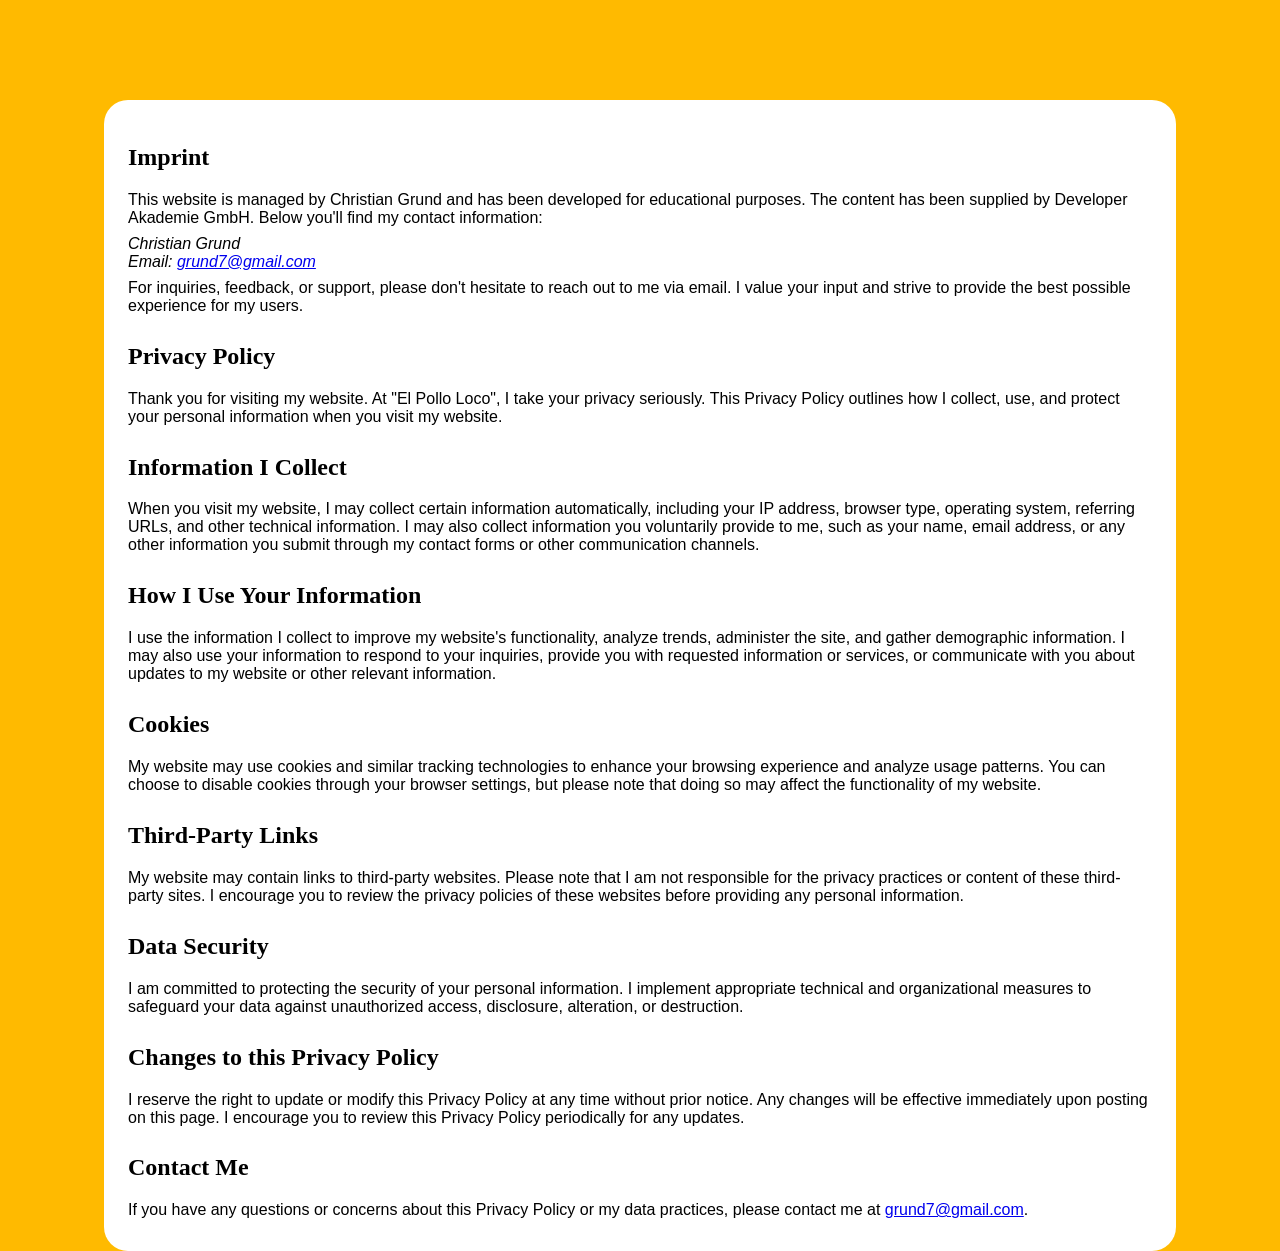
==== imprint_and_data_privacy.html @ bf057a8b "Imprint and Data Privacy - works!" ====
<!DOCTYPE html>
<html lang="en">
  <head>
    <meta charset="UTF-8" />
    <meta name="viewport" content="width=device-width, initial-scale=1.0" />
    <title>EPL | Imprint & Data Privacy</title>
    <link rel="stylesheet" href="el_pollo_locco.css?version=23" />
    <link rel="icon" type="image/x-icon" href="img/10_other/sombrero.png" />
  </head>
  <body class="imprint-body">
    <div class="imprintAndDataPrivacy">
      <h2>Imprint</h2>
      <p
        >This website is managed by Christian Grund and has been developed for educational purposes. The content has
        been supplied by Developer Akademie GmbH. Below you'll find my contact information:</p
      >
      <address>
        <p
          >Christian Grund<br />
          Email: <a href="mailto:grund7@gmail.com">grund7@gmail.com</a></p
        >
      </address>
      <p
        >For inquiries, feedback, or support, please don't hesitate to reach out to me via email. I value your input and
        strive to provide the best possible experience for my users.</p
      >

      <div class="container">
        <h2>Privacy Policy</h2>
        <p>
          Thank you for visiting my website. At "El Pollo Loco", I take your privacy seriously. This Privacy Policy
          outlines how I collect, use, and protect your personal information when you visit my website.
        </p>
        <h2>Information I Collect</h2>
        <p>
          When you visit my website, I may collect certain information automatically, including your IP address, browser
          type, operating system, referring URLs, and other technical information. I may also collect information you
          voluntarily provide to me, such as your name, email address, or any other information you submit through my
          contact forms or other communication channels.
        </p>
        <h2>How I Use Your Information</h2>
        <p>
          I use the information I collect to improve my website's functionality, analyze trends, administer the site,
          and gather demographic information. I may also use your information to respond to your inquiries, provide you
          with requested information or services, or communicate with you about updates to my website or other relevant
          information.
        </p>
        <h2>Cookies</h2>
        <p>
          My website may use cookies and similar tracking technologies to enhance your browsing experience and analyze
          usage patterns. You can choose to disable cookies through your browser settings, but please note that doing so
          may affect the functionality of my website.
        </p>
        <h2>Third-Party Links</h2>
        <p>
          My website may contain links to third-party websites. Please note that I am not responsible for the privacy
          practices or content of these third-party sites. I encourage you to review the privacy policies of these
          websites before providing any personal information.
        </p>
        <h2>Data Security</h2>
        <p>
          I am committed to protecting the security of your personal information. I implement appropriate technical and
          organizational measures to safeguard your data against unauthorized access, disclosure, alteration, or
          destruction.
        </p>
        <h2>Changes to this Privacy Policy</h2>
        <p>
          I reserve the right to update or modify this Privacy Policy at any time without prior notice. Any changes will
          be effective immediately upon posting on this page. I encourage you to review this Privacy Policy periodically
          for any updates.
        </p>
        <h2>Contact Me</h2>
        <p>
          If you have any questions or concerns about this Privacy Policy or my data practices, please contact me at
          <a href="mailto:grund7@gmail.com">grund7@gmail.com</a>.
        </p>
      </div>
    </div>
  </body>
</html>
---- el_pollo_locco.css ----
/* === Global === */
@font-face {
  font-family: 'mexikana';
  src: url('fonts/mexicana.ttf');
}

@font-face {
  font-family: 'zabars';
  src: url('fonts/zabars.ttf');
}

@font-face {
  font-family: 'tacomodern';
  src: url('fonts/tacomodern.TTF');
}

@font-face {
  font-family: 'patternsanddots';
  src: url('fonts/patternsanddots.TTF');
}

@font-face {
  font-family: 'tacobox';
  src: url('fonts/tacobox.TTF');
}

.game-body {
  margin: 0;
  overflow: hidden;
  font-family: 'zabars', Arial, Helvetica, sans-serif;
  font-weight: lighter;
  display: flex;
  align-items: center;
  flex-direction: column;
  height: 100vh;
  text-align: center;
  background-image: url('img/10_other/wallpaper/background.webp');
  background-position: center;
  background-repeat: no-repeat;
  background-size: cover;
}

h1 {
  font-family: 'tacobox', Arial, Helvetica, sans-serif;
  font-size: 80px;
  color: rgb(21, 85, 48);
  letter-spacing: 3px;
  text-shadow: 8px 2px 8px rgba(0, 0, 0, 0.5);
}

p {
  font-family: 'zabars', Arial, Helvetica, sans-serif;
  margin-block-start: 0;
  margin-block-end: 0;
}

/* === Game Container === */
#game-container {
  position: relative;
  display: block;
  /* width: 720px;
  height: 480px; */
}

/* === Startscreen === */
#startscreen {
  position: relative;
  width: 720px;
  height: 480px;
  background-image: url('./img/9_intro_outro_screens/start/startscreen_1.png');
  background-size: cover;
  background-position: center;
  background-repeat: no-repeat;
  border-radius: 24px;
  border: 1px solid rgba(0, 0, 0, 0.5);
}

.startscreen-top-button {
  position: absolute;
  display: flex;
  justify-content: center;
  /* width: 100%; */
  margin-top: 24px;
  left: 40%;
  /* height: 100px; */
  z-index: 2;
}

.startscreen-top-button button {
  padding: 16px 40px;
  font-size: 24px;
  color: white;
  font-weight: bold;
  background-color: rgb(255, 209, 16);
  border-radius: 16px;
  border-width: 0;
  cursor: pointer;
}

.startscreen-top-buttons button:hover {
  transform: scale(1.05);
  cursor: pointer;
  background-color: rgb(255, 186, 0);
}

/* === Game  === */
#game {
  position: relative;
  width: 720px;
  height: 480px;
}

/* === Ingame Top Buttons === */
.top-buttons {
  position: absolute;
  display: flex;
  justify-content: space-between;
  align-items: center;
  width: calc(100% - 2 * 16px);
  padding: 0 16px;
  height: 50px;
  padding-top: 8px;
  z-index: 2;
  gap: 12px;
}

.top-buttons button {
  background-size: 32px 32px;
  background-position: top;
  background-repeat: no-repeat;
  background-color: transparent;
  border: none;
  height: 32px;
  width: 32px;
  cursor: pointer;
}

.top-right-buttons {
  position: absolute;
  right: 16px;
}

#info-button {
  background-image: url('img/10_other/info_circle.svg');
}

#control-button {
  background-image: url('img/10_other/control.svg');
}

#privacy-button {
  background-image: url('img/10_other/policy.svg');
}

#mute-button {
  background-image: url('img/10_other/sound_on.svg');
}

#pause-button {
  background-image: url('img/10_other/pause_circle.svg');
}

#fullscreen-button {
  background-image: url('img/10_other/fullscreen_open.svg');
}

#info-button:hover,
#control-button:hover,
#privacy-button:hover,
#mute-button:hover,
#fullscreen-button:hover,
#pause-button:hover {
  filter: invert(83%) sepia(55%) saturate(3105%) hue-rotate(359deg) brightness(103%) contrast(103%);
}

/* === Canvas === */
#canvas-container {
  /* position: relative; */
  display: block;
  /* width: 100%;
  height: 100%; */
  width: 720px;
  height: 480px;
}

canvas {
  /* position: absolute;
  top: 0;
  left: 0; */
  display: block;
  width: 100%;
  height: 100%;
  background-color: black;
  border-radius: 24px;
  border: 1px solid rgba(0, 0, 0, 0.5);
}

/* === Endscreen === */
#endscreen {
  position: relative;
  width: 720px;
  height: 480px;
  /* justify-content: center; */
  background-image: url('img/5_background/second_half_background.png');
  background-size: cover;
  background-position: center;
  background-repeat: no-repeat;
  border-radius: 24px;
  border: 1px solid rgba(0, 0, 0, 0.5);
}

#endscreen-text {
  position: absolute;
  width: 100%;
  height: 100%;
  border-radius: 24px;
}

.endscreen-top-buttons {
  display: flex;
  justify-content: center;
  height: 50px;
  width: 100%;
  padding-top: 32px;
  gap: 48px;
}

.endscreen-top-buttons button:hover {
  cursor: pointer;
  background-color: rgb(255, 198, 0);
}

.endscreen-button {
  display: flex;
  justify-content: center;
  align-items: center;
  gap: 8px;
  padding: 16px 40px;
  /* height: 40px;
  width: 140px; */
  border-radius: 16px;
  border-width: 0;
  font-size: 36px;
  /* font-weight: bold; */
  background-color: rgb(255, 220, 0);
  /* color: wshite; */
  border-color: white;
  border-style: solid;
  z-index: 2;
}

.endscreen-btn-img {
  height: 28px;
}

.mobile-btns {
  position: relative;
  display: none;
  justify-content: space-between;
  align-items: center;
  bottom: 100px;
  z-index: 5;
}

.mobile-btns-left,
.mobile-btns-right {
  display: flex;
  gap: 32px;
  padding: 16px;
}

.mobile-btn {
  display: flex;
  align-items: center;
  justify-content: center;
  font-size: 24px;
  background-color: rgb(255, 209, 16);
  width: 56px;
  height: 56px;
  border-radius: 50%;
  flex-shrink: 0;
  font-size: 32px;
  font-weight: bold;
}

#btnJump {
  -webkit-transform: rotate(90deg); /* Safari and Chrome */
  -moz-transform: rotate(90deg); /* Firefox */
  -ms-transform: rotate(90deg); /* IE 9 */
  -o-transform: rotate(90deg); /* Opera */
  transform: rotate(90deg);
}

#btnRefill {
  font-size: 24px;
}

.mobile-btn-throw {
  height: 32px;
  width: 32px;
}

.mobile-btn:hover {
  cursor: pointer;
  background-color: rgb(255, 198, 0);
}

.keyboard-instructions {
  position: absolute;
  top: 75px;
  left: 16px;
  display: flex;
  flex-direction: column;
  gap: 12px;
  border: 1px solid rgba(0, 0, 0, 0.5);
  width: 220px;
  padding: 16px;
  border-radius: 16px;
  background-color: rgb(255, 209, 16);
}

.keyboard-key {
  display: flex;
  align-items: center;
  gap: 58px;
  font-size: 24px;
}

.keyboard-key-space {
  display: flex;
  align-items: center;
  gap: 16px;
  font-size: 24px;
}

.keyboard-key img,
.keyboard-key-space img {
  height: 36px;
}

.keyboard-key-r {
  display: flex;
  flex-direction: column;
  align-items: start;
}

.keyboard-key-r span {
  padding-left: 98px;
  font-size: 20px;
}

.game-story {
  position: absolute;
  top: 50px;
  left: 34px;
  display: flex;
  flex-direction: column;
  gap: 12px;
  border: 1px solid rgba(0, 0, 0, 0.5);
  width: 620px;
  /* height: 480px;
  overflow-y: auto; */
  padding: 16px;
  border-radius: 16px;
  background-color: rgb(255, 209, 16);
}

.game-story p {
  font-size: 28px;
  font-family: 'zabars';
  letter-spacing: 1.1;
}

.imprint-body {
  margin: 0;
  display: flex;
  justify-content: center;
  background-color: rgb(255, 186, 0);
}

.imprintAndDataPrivacy {
  display: flex;
  flex-direction: column;
  max-width: 1024px;
  background-color: #fff;
  border-radius: 24px;
  padding: 24px;
  margin: 100px 24px 0 24px;
}

.imprintAndDataPrivacy p {
  font-family: Arial, Helvetica, sans-serif;
  padding-bottom: 8px;
}

/* Smartphones - - - - - - - - - - */
@media only screen and (max-width: 720px) {
  h1 {
    display: none;
  }

  #startscreen {
    /* display: block; */
    max-width: 720px;
    /* width: 100vw; */
    height: 100vh;
    background-size: 100vw 100%;
    border-radius: 0;
  }

  canvas {
    width: 100%;
  }

  .mobile-btns {
    display: flex !important;
  }
}
/* Smartphones - - - - - - - - - - */
@media only screen and (max-height: 480px) {
  h1 {
    display: none;
  }
  canvas {
    height: 100vh;
  }

  .mobile-btns {
    display: flex !important;
  }

  #startscreen,
  #endscreen {
    /* max-width: 720px; */
    width: 100vw;
    height: 100vh;
    /* background-size: 100vw 100%; */
    background-size: cover;
    border-radius: 0;
  }
}

@media (max-width: 600px) {
  .mobile-btns {
    display: none;
  }

  .imprintAndDataPrivacy {
    margin: 50px 12px 0 12px;
  }
}

/* .hover-text {
  position: absolute;
  bottom: -45px;
  left: 50%;
  transform: translateX(-50%);
  opacity: 0;
  font-size: 24px;
  /* transition: opacity 0.15s ease-in-out; 
}*/
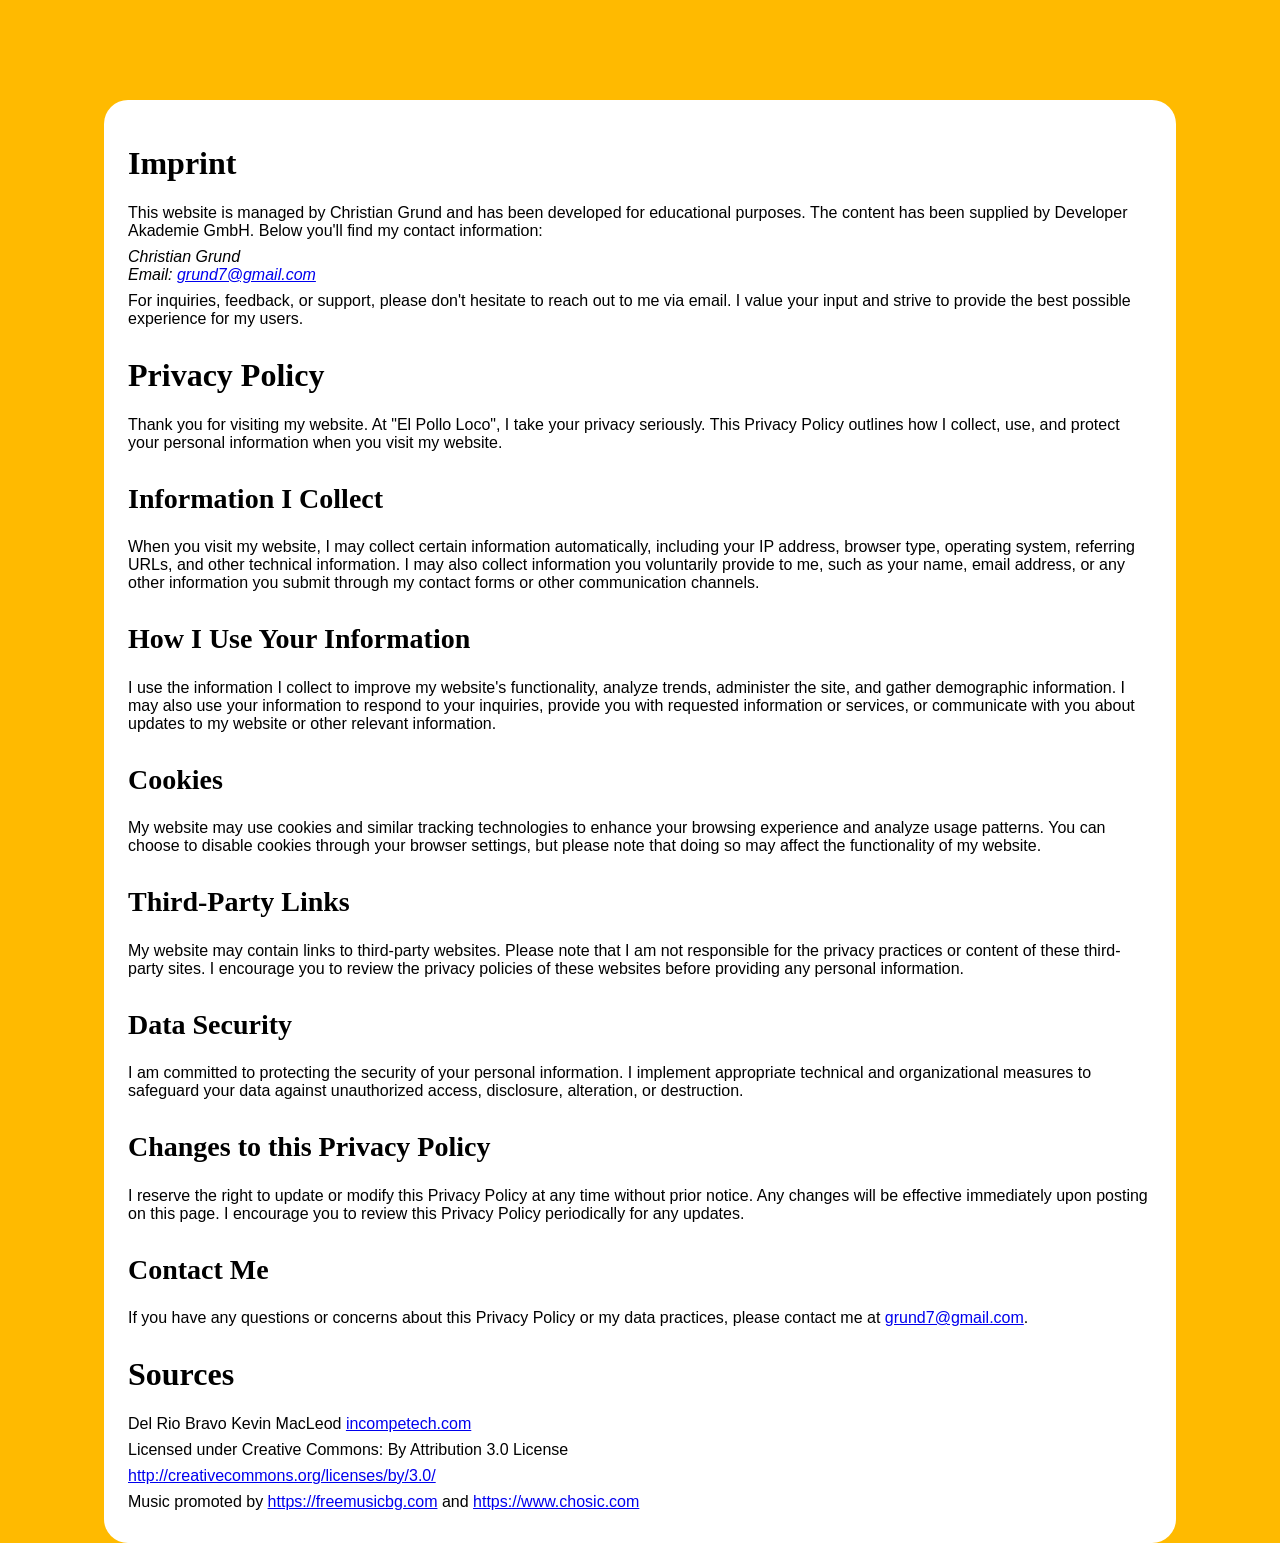
==== commit 8f08e78f: "37 - Throw Bottle once - works!" ====
--- a/imprint_and_data_privacy.html
+++ b/imprint_and_data_privacy.html
@@ -9,7 +9,7 @@
   </head>
   <body class="imprint-body">
     <div class="imprintAndDataPrivacy">
-      <h2>Imprint</h2>
+      <h1>Imprint</h1>
       <p
         >This website is managed by Christian Grund and has been developed for educational purposes. The content has
         been supplied by Developer Akademie GmbH. Below you'll find my contact information:</p
@@ -26,7 +26,7 @@
       >
 
       <div class="container">
-        <h2>Privacy Policy</h2>
+        <h1>Privacy Policy</h1>
         <p>
           Thank you for visiting my website. At "El Pollo Loco", I take your privacy seriously. This Privacy Policy
           outlines how I collect, use, and protect your personal information when you visit my website.
@@ -75,6 +75,14 @@
           <a href="mailto:grund7@gmail.com">grund7@gmail.com</a>.
         </p>
       </div>
+      <h1>Sources</h1>
+      <p>Del Rio Bravo Kevin MacLeod <a href="incompetech.com">incompetech.com</a></p>
+      <p>Licensed under Creative Commons: By Attribution 3.0 License</p>
+      <p><a href="http://creativecommons.org/licenses/by/3.0/">http://creativecommons.org/licenses/by/3.0/ </a></p>
+      <p
+        >Music promoted by <a href="https://freemusicbg.com">https://freemusicbg.com</a> and
+        <a href="https://www.chosic.com">https://www.chosic.com</a></p
+      >
     </div>
   </body>
 </html>
--- a/el_pollo_locco.css
+++ b/el_pollo_locco.css
@@ -24,10 +24,15 @@
   src: url('fonts/tacobox.TTF');
 }
 
+@font-face {
+  font-family: 'mayan';
+  src: url('fonts/mayan.ttf');
+}
+
 .game-body {
   margin: 0;
   overflow: hidden;
-  font-family: 'zabars', Arial, Helvetica, sans-serif;
+  font-family: 'mayan', Arial, Helvetica, sans-serif;
   font-weight: lighter;
   display: flex;
   align-items: center;
@@ -40,7 +45,7 @@
   background-size: cover;
 }
 
-h1 {
+.game-h1 {
   font-family: 'tacobox', Arial, Helvetica, sans-serif;
   font-size: 80px;
   color: rgb(21, 85, 48);
@@ -48,8 +53,13 @@
   text-shadow: 8px 2px 8px rgba(0, 0, 0, 0.5);
 }
 
+h2 {
+  font-size: 28px;
+  font-weight: bold;
+}
+
 p {
-  font-family: 'zabars', Arial, Helvetica, sans-serif;
+  font-family: 'mayan', Arial, Helvetica, sans-serif;
   margin-block-start: 0;
   margin-block-end: 0;
 }
@@ -79,28 +89,38 @@
   position: absolute;
   display: flex;
   justify-content: center;
-  /* width: 100%; */
   margin-top: 24px;
   left: 40%;
-  /* height: 100px; */
   z-index: 2;
 }
 
 .startscreen-top-button button {
-  padding: 16px 40px;
-  font-size: 24px;
-  color: white;
+  display: flex;
+  align-items: center;
+  padding: 14px 24px 10px 24px;
+  font-size: 28px;
   font-weight: bold;
   background-color: rgb(255, 209, 16);
   border-radius: 16px;
   border-width: 0;
+  gap: 8px;
   cursor: pointer;
-}
-
-.startscreen-top-buttons button:hover {
-  transform: scale(1.05);
-  cursor: pointer;
+  transition: all 0.3s ease;
+  box-shadow: 0px 4px 8px rgba(0, 0, 0, 0.1);
+}
+
+.startscreen-top-button button:hover {
+  /* transform: scale(1.05);
   background-color: rgb(255, 186, 0);
+  font-size: 30px; */
+  transform: translateY(-3px); /* Hebt den Button leicht an */
+  box-shadow: 0px 8px 16px rgba(0, 0, 0, 0.2); /* Vergrößerter Schatten */
+  background-color: rgb(255, 186, 0);
+}
+
+#play-button img {
+  height: 32px;
+  padding-bottom: 4px;
 }
 
 /* === Game  === */
@@ -228,6 +248,9 @@
 .endscreen-top-buttons button:hover {
   cursor: pointer;
   background-color: rgb(255, 198, 0);
+  transform: translateY(-3px); /* Hebt den Button leicht an */
+  box-shadow: 0px 8px 16px rgba(0, 0, 0, 0.2); /* Vergrößerter Schatten */
+  background-color: rgb(255, 186, 0);
 }
 
 .endscreen-button {
@@ -236,21 +259,24 @@
   align-items: center;
   gap: 8px;
   padding: 16px 40px;
-  /* height: 40px;
-  width: 140px; */
   border-radius: 16px;
   border-width: 0;
-  font-size: 36px;
-  /* font-weight: bold; */
+  font-size: 30px;
   background-color: rgb(255, 220, 0);
-  /* color: wshite; */
   border-color: white;
   border-style: solid;
   z-index: 2;
+  transition: all 0.3s ease;
+  box-shadow: 0px 4px 8px rgba(0, 0, 0, 0.1);
 }
 
 .endscreen-btn-img {
-  height: 28px;
+  height: 34px;
+  padding-bottom: 4px;
+}
+
+.endscreen-btn-img:first-child {
+  padding-bottom: 6px;
 }
 
 .mobile-btns {
@@ -313,7 +339,7 @@
   flex-direction: column;
   gap: 12px;
   border: 1px solid rgba(0, 0, 0, 0.5);
-  width: 220px;
+  width: 240px;
   padding: 16px;
   border-radius: 16px;
   background-color: rgb(255, 209, 16);
@@ -366,9 +392,25 @@
 }
 
 .game-story p {
-  font-size: 28px;
-  font-family: 'zabars';
+  font-size: 24px;
+  /* font-family: 'mayan'; */
   letter-spacing: 1.1;
+}
+
+.game-story h2 {
+  margin-top: -8px;
+}
+
+.game-story-close {
+  display: flex;
+  justify-content: flex-end;
+}
+
+.game-story-close img {
+  height: 24px;
+  cursor: pointer;
+  margin-bottom: -100px;
+  z-index: 2;
 }
 
 .imprint-body {
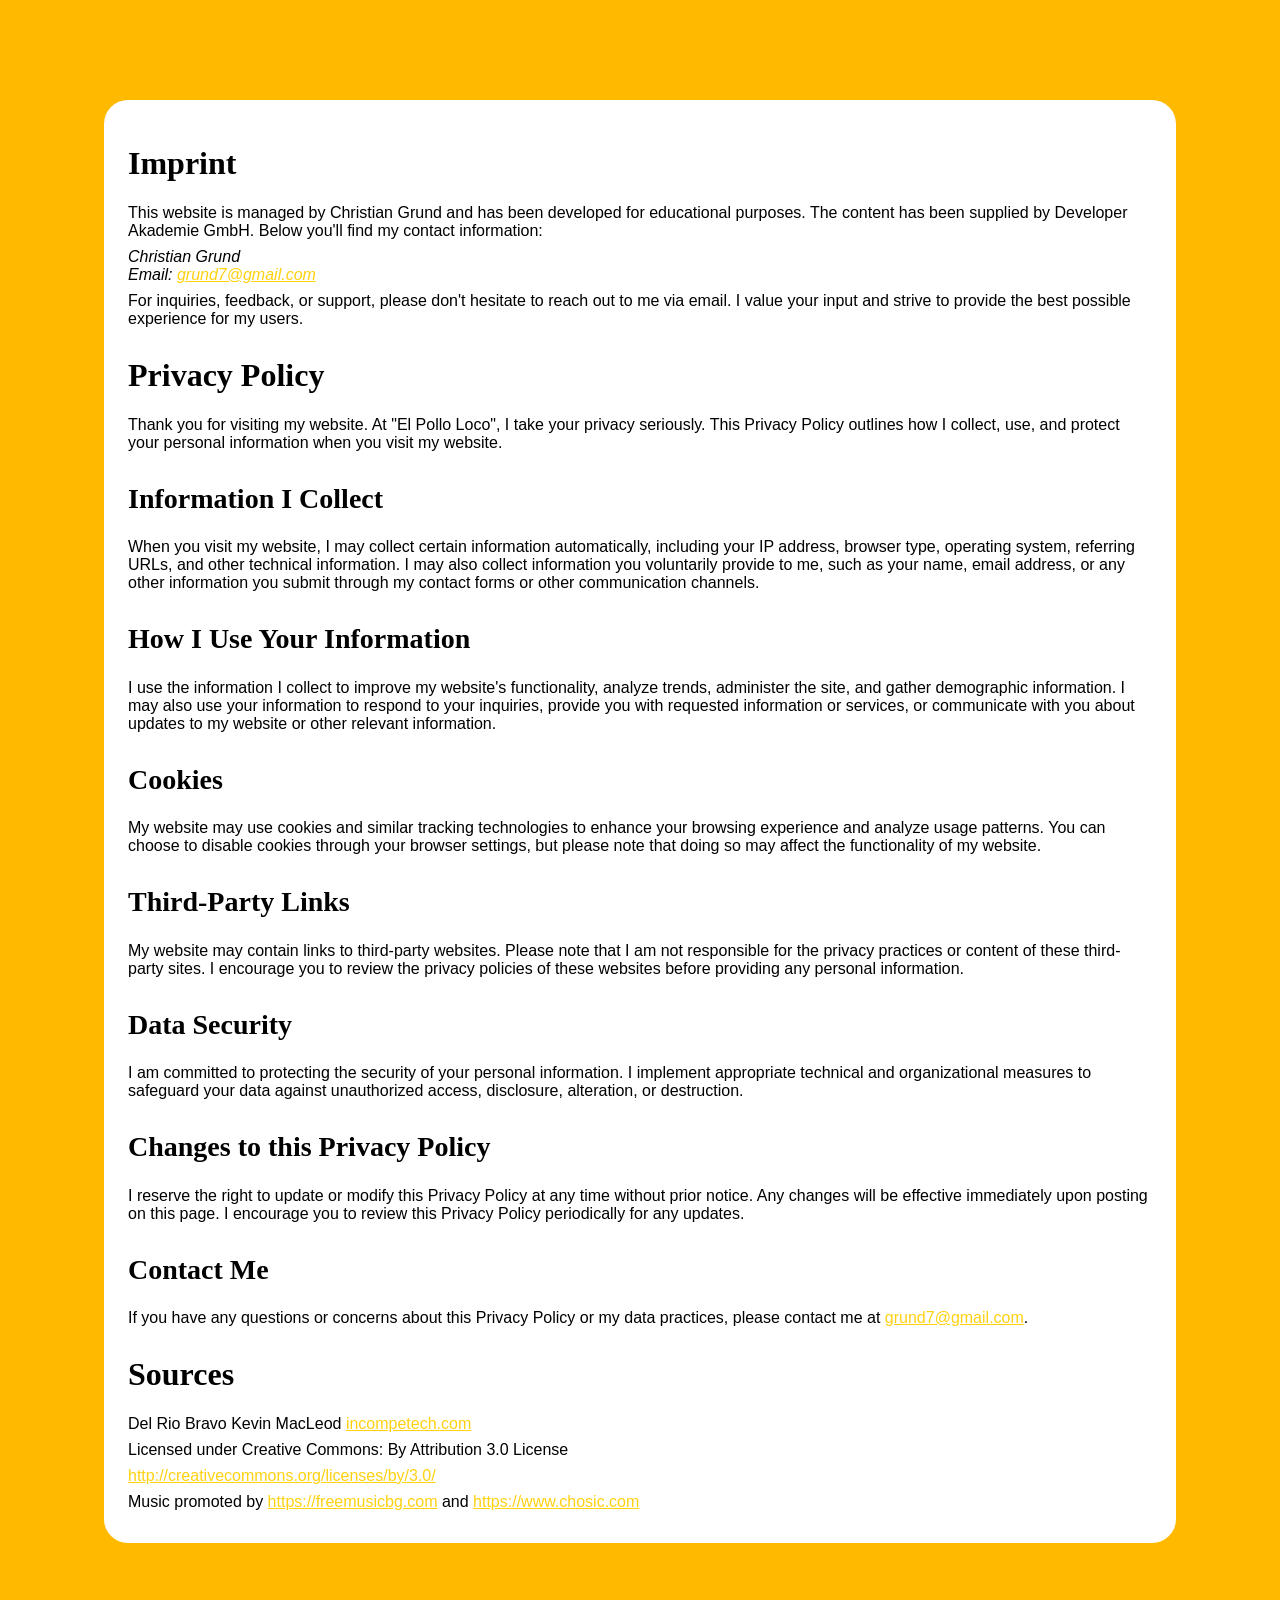
==== commit 315c0636: "54 - Endboss" ====
--- a/imprint_and_data_privacy.html
+++ b/imprint_and_data_privacy.html
@@ -4,15 +4,16 @@
     <meta charset="UTF-8" />
     <meta name="viewport" content="width=device-width, initial-scale=1.0" />
     <title>EPL | Imprint & Data Privacy</title>
-    <link rel="stylesheet" href="el_pollo_locco.css?version=23" />
+    <link rel="stylesheet" href="style_1.css" />
+    <link rel="stylesheet" href="style_2.css" />
     <link rel="icon" type="image/x-icon" href="img/10_other/sombrero.png" />
   </head>
   <body class="imprint-body">
     <div class="imprintAndDataPrivacy">
       <h1>Imprint</h1>
       <p
-        >This website is managed by Christian Grund and has been developed for educational purposes. The content has
-        been supplied by Developer Akademie GmbH. Below you'll find my contact information:</p
+        >This website is managed by Christian Grund and has been developed for educational purposes. The content has been supplied by Developer Akademie GmbH. Below you'll find my contact
+        information:</p
       >
       <address>
         <p
@@ -20,54 +21,43 @@
           Email: <a href="mailto:grund7@gmail.com">grund7@gmail.com</a></p
         >
       </address>
-      <p
-        >For inquiries, feedback, or support, please don't hesitate to reach out to me via email. I value your input and
-        strive to provide the best possible experience for my users.</p
-      >
+      <p>For inquiries, feedback, or support, please don't hesitate to reach out to me via email. I value your input and strive to provide the best possible experience for my users.</p>
 
       <div class="container">
         <h1>Privacy Policy</h1>
         <p>
-          Thank you for visiting my website. At "El Pollo Loco", I take your privacy seriously. This Privacy Policy
-          outlines how I collect, use, and protect your personal information when you visit my website.
+          Thank you for visiting my website. At "El Pollo Loco", I take your privacy seriously. This Privacy Policy outlines how I collect, use, and protect your personal information when you visit my
+          website.
         </p>
         <h2>Information I Collect</h2>
         <p>
-          When you visit my website, I may collect certain information automatically, including your IP address, browser
-          type, operating system, referring URLs, and other technical information. I may also collect information you
-          voluntarily provide to me, such as your name, email address, or any other information you submit through my
-          contact forms or other communication channels.
+          When you visit my website, I may collect certain information automatically, including your IP address, browser type, operating system, referring URLs, and other technical information. I may
+          also collect information you voluntarily provide to me, such as your name, email address, or any other information you submit through my contact forms or other communication channels.
         </p>
         <h2>How I Use Your Information</h2>
         <p>
-          I use the information I collect to improve my website's functionality, analyze trends, administer the site,
-          and gather demographic information. I may also use your information to respond to your inquiries, provide you
-          with requested information or services, or communicate with you about updates to my website or other relevant
-          information.
+          I use the information I collect to improve my website's functionality, analyze trends, administer the site, and gather demographic information. I may also use your information to respond to
+          your inquiries, provide you with requested information or services, or communicate with you about updates to my website or other relevant information.
         </p>
         <h2>Cookies</h2>
         <p>
-          My website may use cookies and similar tracking technologies to enhance your browsing experience and analyze
-          usage patterns. You can choose to disable cookies through your browser settings, but please note that doing so
-          may affect the functionality of my website.
+          My website may use cookies and similar tracking technologies to enhance your browsing experience and analyze usage patterns. You can choose to disable cookies through your browser settings,
+          but please note that doing so may affect the functionality of my website.
         </p>
         <h2>Third-Party Links</h2>
         <p>
-          My website may contain links to third-party websites. Please note that I am not responsible for the privacy
-          practices or content of these third-party sites. I encourage you to review the privacy policies of these
-          websites before providing any personal information.
+          My website may contain links to third-party websites. Please note that I am not responsible for the privacy practices or content of these third-party sites. I encourage you to review the
+          privacy policies of these websites before providing any personal information.
         </p>
         <h2>Data Security</h2>
         <p>
-          I am committed to protecting the security of your personal information. I implement appropriate technical and
-          organizational measures to safeguard your data against unauthorized access, disclosure, alteration, or
-          destruction.
+          I am committed to protecting the security of your personal information. I implement appropriate technical and organizational measures to safeguard your data against unauthorized access,
+          disclosure, alteration, or destruction.
         </p>
         <h2>Changes to this Privacy Policy</h2>
         <p>
-          I reserve the right to update or modify this Privacy Policy at any time without prior notice. Any changes will
-          be effective immediately upon posting on this page. I encourage you to review this Privacy Policy periodically
-          for any updates.
+          I reserve the right to update or modify this Privacy Policy at any time without prior notice. Any changes will be effective immediately upon posting on this page. I encourage you to review
+          this Privacy Policy periodically for any updates.
         </p>
         <h2>Contact Me</h2>
         <p>
@@ -79,10 +69,7 @@
       <p>Del Rio Bravo Kevin MacLeod <a href="incompetech.com">incompetech.com</a></p>
       <p>Licensed under Creative Commons: By Attribution 3.0 License</p>
       <p><a href="http://creativecommons.org/licenses/by/3.0/">http://creativecommons.org/licenses/by/3.0/ </a></p>
-      <p
-        >Music promoted by <a href="https://freemusicbg.com">https://freemusicbg.com</a> and
-        <a href="https://www.chosic.com">https://www.chosic.com</a></p
-      >
+      <p>Music promoted by <a href="https://freemusicbg.com">https://freemusicbg.com</a> and <a href="https://www.chosic.com">https://www.chosic.com</a></p>
     </div>
   </body>
 </html>
--- a/style_1.css
+++ b/style_1.css
@@ -0,0 +1,360 @@
+/* === Global === */
+@font-face {
+  font-family: 'tacobox';
+  src: url('fonts/tacobox.TTF');
+}
+
+@font-face {
+  font-family: 'mayan';
+  src: url('fonts/mayan.ttf');
+}
+
+.game-body {
+  margin: 0;
+  overflow: hidden;
+  font-family: 'mayan', Arial, Helvetica, sans-serif;
+  font-weight: lighter;
+  display: flex;
+  align-items: center;
+  flex-direction: column;
+  height: 100vh;
+  text-align: center;
+  background-image: url('img/10_other/wallpaper/background.webp');
+  background-position: center;
+  background-repeat: no-repeat;
+  background-size: cover;
+}
+
+.game-h1 {
+  font-family: 'tacobox', Arial, Helvetica, sans-serif;
+  font-size: 80px;
+  color: rgb(21, 85, 48);
+  letter-spacing: 3px;
+  text-shadow: 8px 2px 8px rgba(0, 0, 0, 0.5);
+}
+
+h2 {
+  font-size: 28px;
+  font-weight: bold;
+}
+
+p {
+  font-family: 'mayan', Arial, Helvetica, sans-serif;
+  margin-block-start: 0;
+  margin-block-end: 0;
+}
+
+a {
+  color: rgb(255, 209, 16);
+}
+
+a:hover {
+  color: rgb(255, 186, 0);
+}
+
+.mobile-wrapper {
+  /* position: relative;
+  overflow: auto;
+  height: 100%; */
+}
+
+/* === Game Container === */
+#game-container {
+  position: relative;
+  /* overflow: auto; */
+  /* height: 100vh; */
+}
+
+/* === Startscreen === */
+#startscreen {
+  /* position: relative; */
+  width: 720px;
+  height: 480px;
+  background-image: url('./img/9_intro_outro_screens/start/startscreen_1.png');
+  background-size: cover;
+  background-position: center;
+  background-repeat: no-repeat;
+  border-radius: 24px;
+  border: 1px solid rgba(0, 0, 0, 0.5);
+}
+
+.startscreen-top-button {
+  position: absolute;
+  display: flex;
+  justify-content: center;
+  margin-top: 24px;
+  left: 40%;
+  z-index: 2;
+}
+
+.startscreen-top-button button {
+  display: flex;
+  align-items: center;
+  padding: 14px 24px 10px 24px;
+  font-size: 28px;
+  font-weight: bold;
+  background-color: rgb(255, 209, 16);
+  border-radius: 16px;
+  border-width: 0;
+  gap: 8px;
+  cursor: pointer;
+  transition: all 0.3s ease;
+  box-shadow: 0px 4px 8px rgba(0, 0, 0, 0.1);
+}
+
+.startscreen-top-button button:hover {
+  transform: translateY(-3px);
+  box-shadow: 0px 8px 16px rgba(0, 0, 0, 0.2);
+  background-color: rgb(255, 186, 0);
+}
+
+#play-button img {
+  height: 32px;
+  padding-bottom: 4px;
+}
+
+/* === Game  === */
+#game {
+  position: relative;
+  width: 720px;
+  height: 480px;
+}
+
+/* === Ingame Top Buttons === */
+.top-buttons {
+  position: absolute;
+  display: flex;
+  justify-content: space-between;
+  align-items: center;
+  width: calc(100% - 2 * 16px);
+  padding: 0 16px;
+  height: 50px;
+  padding-top: 8px;
+  z-index: 2;
+  gap: 12px;
+}
+
+.top-buttons button {
+  background-size: 32px 32px;
+  background-position: top;
+  background-repeat: no-repeat;
+  background-color: transparent;
+  border: none;
+  height: 32px;
+  width: 32px;
+  cursor: pointer;
+}
+
+.top-right-buttons {
+  position: absolute;
+  right: 16px;
+}
+
+#info-button {
+  background-image: url('img/10_other/info_circle.svg');
+}
+
+#control-button {
+  background-image: url('img/10_other/control.svg');
+}
+
+#privacy-button {
+  background-image: url('img/10_other/policy.svg');
+}
+
+#mute-button {
+  background-image: url('img/10_other/sound_on.svg');
+}
+
+#fullscreen-button {
+  background-image: url('img/10_other/fullscreen_open.svg');
+}
+
+#info-button:hover,
+#control-button:hover,
+#privacy-button:hover,
+#mute-button:hover,
+#fullscreen-button:hover {
+  filter: invert(83%) sepia(55%) saturate(3105%) hue-rotate(359deg) brightness(103%) contrast(103%);
+}
+
+/* === Canvas === */
+#canvas-container {
+  /* position: relative; */
+  display: block;
+  /* width: 100%;
+  height: 100%; */
+  width: 720px;
+  height: 480px;
+}
+
+canvas {
+  /* position: absolute;
+  top: 0;
+  left: 0; */
+  display: block;
+  width: 100%;
+  height: 100%;
+  background-color: black;
+  border-radius: 24px;
+  border: 1px solid rgba(0, 0, 0, 0.5);
+}
+
+/* === Endscreen === */
+#endscreen {
+  position: relative;
+  width: 720px;
+  height: 480px;
+  background-image: url('img/5_background/second_half_background.png');
+  background-size: cover;
+  background-position: center;
+  background-repeat: no-repeat;
+  border-radius: 24px;
+  border: 1px solid rgba(0, 0, 0, 0.5);
+}
+
+#endscreen-text {
+  position: absolute;
+  width: 100%;
+  height: 100%;
+  border-radius: 24px;
+}
+
+.endscreen-top-buttons {
+  display: flex;
+  justify-content: center;
+  height: 50px;
+  width: 100%;
+  padding-top: 32px;
+  gap: 48px;
+}
+
+.endscreen-top-buttons button:hover {
+  cursor: pointer;
+  background-color: rgb(255, 198, 0);
+  transform: translateY(-3px);
+  box-shadow: 0px 8px 16px rgba(0, 0, 0, 0.2);
+  background-color: rgb(255, 186, 0);
+}
+
+.endscreen-button {
+  display: flex;
+  justify-content: center;
+  align-items: center;
+  gap: 8px;
+  padding: 16px 40px;
+  border-radius: 16px;
+  border-width: 0;
+  font-size: 30px;
+  background-color: rgb(255, 220, 0);
+  border-color: white;
+  border-style: solid;
+  z-index: 2;
+  transition: all 0.3s ease;
+  box-shadow: 0px 4px 8px rgba(0, 0, 0, 0.1);
+}
+
+.endscreen-btn-img {
+  height: 34px;
+  padding-bottom: 4px;
+}
+
+.endscreen-btn-img:first-child {
+  padding-bottom: 6px;
+}
+
+.mobile-btns {
+  position: relative;
+  display: none;
+  justify-content: space-between;
+  align-items: center;
+  bottom: 100px;
+  z-index: 5;
+}
+
+.mobile-btns-left,
+.mobile-btns-right {
+  display: flex;
+  gap: 32px;
+  padding: 16px;
+}
+
+.mobile-btn {
+  display: flex;
+  align-items: center;
+  justify-content: center;
+  font-size: 24px;
+  background-color: rgb(255, 209, 16);
+  width: 56px;
+  height: 56px;
+  border-radius: 50%;
+  flex-shrink: 0;
+  font-size: 32px;
+  font-weight: bold;
+}
+
+#btnJump {
+  -webkit-transform: rotate(90deg); /* Safari and Chrome */
+  -moz-transform: rotate(90deg); /* Firefox */
+  -ms-transform: rotate(90deg); /* IE 9 */
+  -o-transform: rotate(90deg); /* Opera */
+  transform: rotate(90deg);
+}
+
+#btnRefill {
+  font-size: 24px;
+}
+
+.mobile-btn-throw {
+  height: 32px;
+  width: 32px;
+}
+
+.mobile-btn:hover {
+  cursor: pointer;
+  background-color: rgb(255, 198, 0);
+}
+
+.keyboard-instructions {
+  position: absolute;
+  top: 75px;
+  left: 16px;
+  display: flex;
+  flex-direction: column;
+  gap: 12px;
+  border: 1px solid rgba(0, 0, 0, 0.5);
+  width: 245px;
+  padding: 16px;
+  border-radius: 16px;
+  background-color: rgb(255, 209, 16);
+}
+
+.keyboard-key {
+  display: flex;
+  align-items: center;
+  gap: 58px;
+  font-size: 24px;
+}
+
+.keyboard-key-space {
+  display: flex;
+  align-items: center;
+  gap: 16px;
+  font-size: 24px;
+}
+
+.keyboard-key img,
+.keyboard-key-space img {
+  height: 36px;
+}
+
+.keyboard-key-r {
+  display: flex;
+  flex-direction: column;
+  align-items: start;
+}
+
+.keyboard-key-r span {
+  padding-left: 98px;
+  font-size: 20px;
+}
--- a/style_2.css
+++ b/style_2.css
@@ -0,0 +1,155 @@
+.game-story {
+  position: absolute;
+  top: 50px;
+  left: 34px;
+  display: flex;
+  flex-direction: column;
+  gap: 12px;
+  border: 1px solid rgba(0, 0, 0, 0.5);
+  width: 620px;
+  padding: 16px;
+  border-radius: 16px;
+  background-color: rgb(255, 209, 16);
+}
+
+.game-story p {
+  font-size: 24px;
+  letter-spacing: 1.1;
+}
+
+.game-story h2 {
+  margin-top: -8px;
+}
+
+.game-story-close {
+  display: flex;
+  justify-content: flex-end;
+}
+
+.game-story-close img {
+  height: 24px;
+  cursor: pointer;
+  margin-bottom: -100px;
+  z-index: 2;
+}
+
+.imprint-body {
+  margin: 0;
+  display: flex;
+  justify-content: center;
+  background-color: rgb(255, 186, 0);
+}
+
+.imprintAndDataPrivacy {
+  display: flex;
+  flex-direction: column;
+  max-width: 1024px;
+  background-color: #fff;
+  border-radius: 24px;
+  padding: 24px;
+  margin: 100px 24px;
+}
+
+.imprintAndDataPrivacy p {
+  font-family: Arial, Helvetica, sans-serif;
+  padding-bottom: 8px;
+}
+
+#overlay-rotate-device {
+  display: none;
+  position: absolute;
+  left: 0;
+  top: 0;
+  justify-content: center;
+  align-items: center;
+  flex-direction: column;
+  gap: 48px;
+  width: 100vw;
+  height: 100vh;
+  background-color: rgb(255, 186, 0);
+  z-index: 10;
+}
+
+#overlay-rotate-device img {
+  height: 200px;
+}
+
+#overlay-rotate-device p {
+  font-size: 48px;
+}
+
+/* Smartphones - - - - - - - - - - */
+@media only screen and (max-width: 720px) {
+  h1 {
+    display: none;
+  }
+
+  #game-container {
+    width: 100vw !important;
+  }
+
+  #startscreen,
+  #endscreen {
+    width: 100% !important;
+    /* height: auto;
+    max-height: 480px; */
+  }
+
+  canvas {
+    width: 100%;
+  }
+
+  .mobile-btns {
+    display: flex !important;
+  }
+}
+/* Smartphones - - - - - - - - - - */
+@media only screen and (max-height: 480px) {
+  h1 {
+    display: none;
+  }
+
+  #game-container {
+    height: 100dvh;
+    width: auto;
+    overflow: visible;
+  }
+  canvas {
+    height: 100vh;
+  }
+
+  #startscreen,
+  #enscreen {
+    height: 100% !important;
+  }
+
+  .mobile-btns {
+    display: flex !important;
+  }
+}
+
+@media (max-width: 720px) {
+  #startscreen,
+  #endscreen,
+  canvas {
+    width: 100%;
+    height: calc((100vw / 720) * 480);
+    aspect-ratio: 720 / 480;
+  }
+}
+
+@media (max-width: 650px) {
+  #overlay-rotate-device {
+    display: flex !important;
+  }
+
+  #game-container {
+    display: none !important;
+  }
+}
+
+@media (max-width: 600px) {
+  .imprintAndDataPrivacy {
+    margin: 50px 12px;
+  }
+}
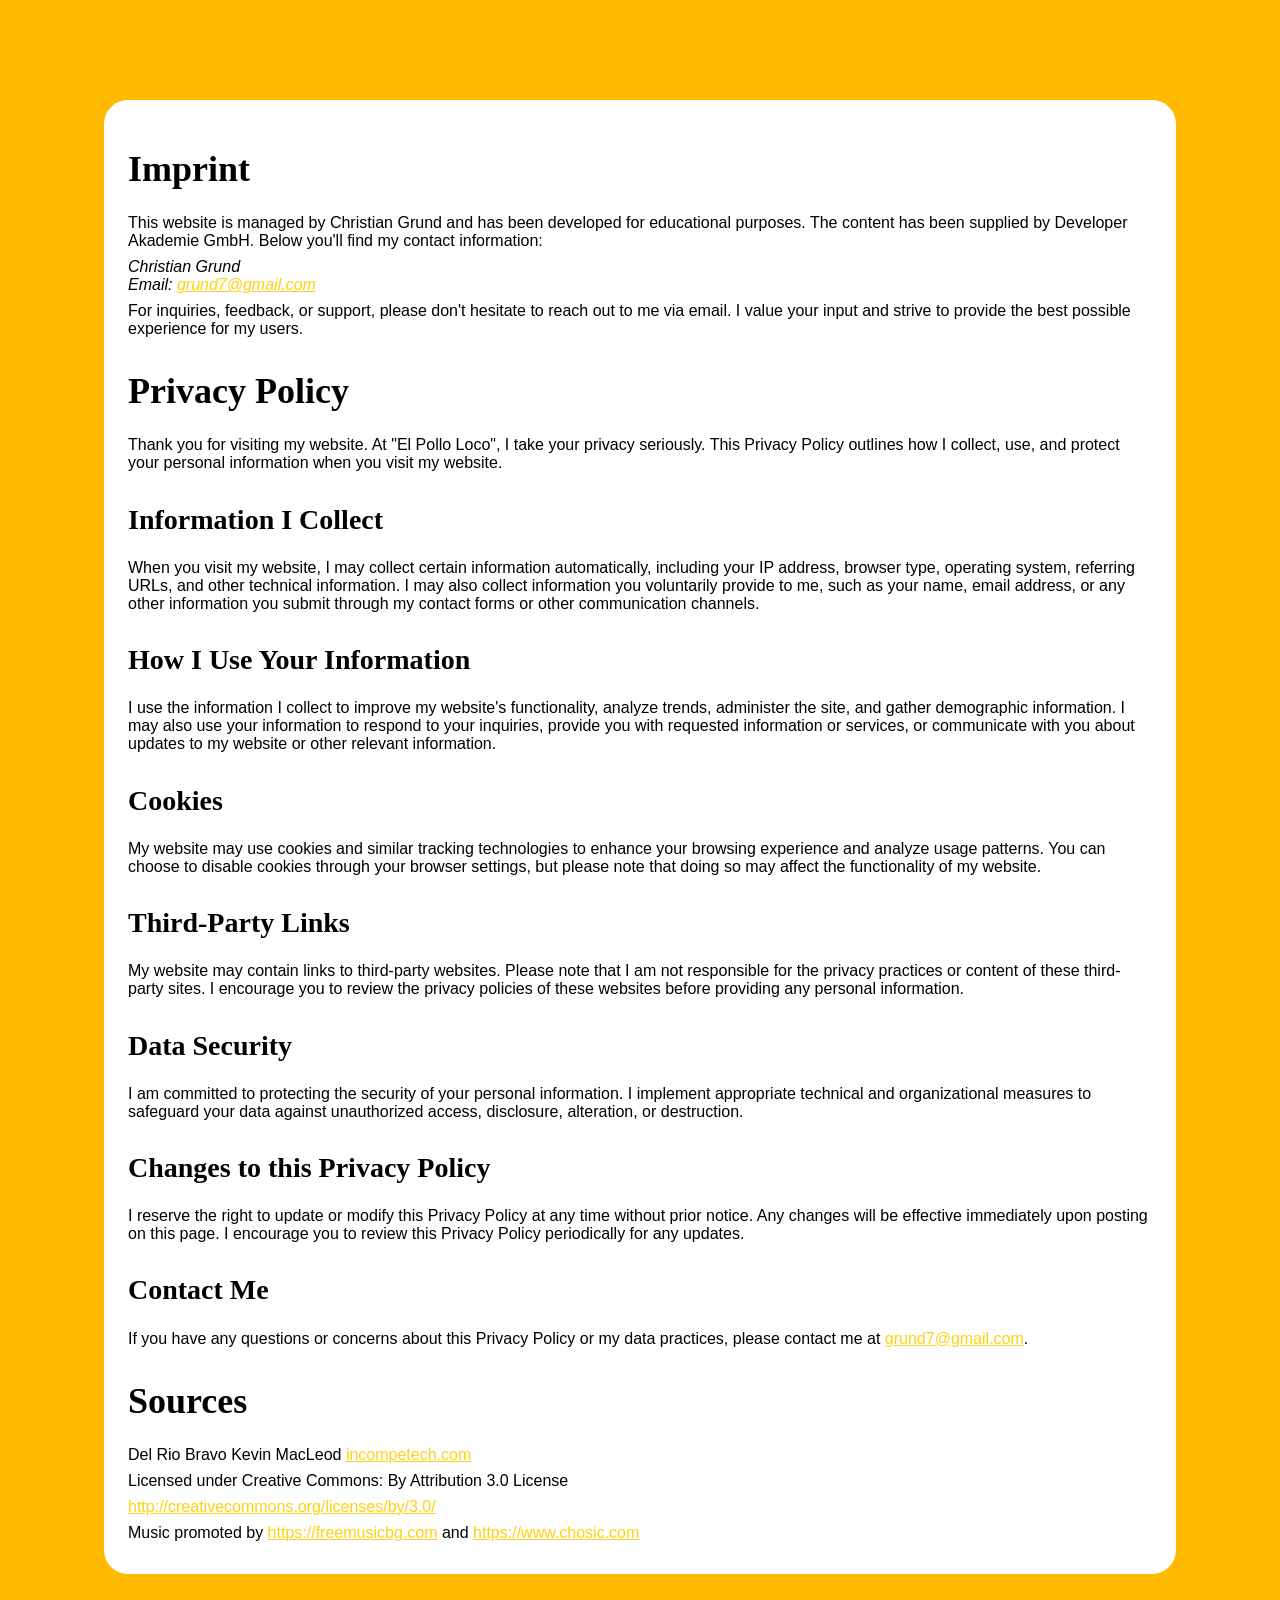
==== commit 381d7e9c: "48 - Mobile Bug Fixed!!!" ====
--- a/imprint_and_data_privacy.html
+++ b/imprint_and_data_privacy.html
@@ -10,7 +10,7 @@
   </head>
   <body class="imprint-body">
     <div class="imprintAndDataPrivacy">
-      <h1>Imprint</h1>
+      <h1 class="textsites-h1">Imprint</h1>
       <p
         >This website is managed by Christian Grund and has been developed for educational purposes. The content has been supplied by Developer Akademie GmbH. Below you'll find my contact
         information:</p
@@ -24,7 +24,7 @@
       <p>For inquiries, feedback, or support, please don't hesitate to reach out to me via email. I value your input and strive to provide the best possible experience for my users.</p>
 
       <div class="container">
-        <h1>Privacy Policy</h1>
+        <h1 class="textsites-h1">Privacy Policy</h1>
         <p>
           Thank you for visiting my website. At "El Pollo Loco", I take your privacy seriously. This Privacy Policy outlines how I collect, use, and protect your personal information when you visit my
           website.
@@ -65,7 +65,7 @@
           <a href="mailto:grund7@gmail.com">grund7@gmail.com</a>.
         </p>
       </div>
-      <h1>Sources</h1>
+      <h1 class="textsites-h1">Sources</h1>
       <p>Del Rio Bravo Kevin MacLeod <a href="incompetech.com">incompetech.com</a></p>
       <p>Licensed under Creative Commons: By Attribution 3.0 License</p>
       <p><a href="http://creativecommons.org/licenses/by/3.0/">http://creativecommons.org/licenses/by/3.0/ </a></p>
--- a/style_1.css
+++ b/style_1.css
@@ -33,6 +33,10 @@
   text-shadow: 8px 2px 8px rgba(0, 0, 0, 0.5);
 }
 
+.textsites-h1 {
+  font-size: 36px;
+}
+
 h2 {
   font-size: 28px;
   font-weight: bold;
@@ -52,22 +56,13 @@
   color: rgb(255, 186, 0);
 }
 
-.mobile-wrapper {
-  /* position: relative;
-  overflow: auto;
-  height: 100%; */
-}
-
 /* === Game Container === */
 #game-container {
   position: relative;
-  /* overflow: auto; */
-  /* height: 100vh; */
 }
 
 /* === Startscreen === */
 #startscreen {
-  /* position: relative; */
   width: 720px;
   height: 480px;
   background-image: url('./img/9_intro_outro_screens/start/startscreen_1.png');
@@ -180,18 +175,12 @@
 
 /* === Canvas === */
 #canvas-container {
-  /* position: relative; */
   display: block;
-  /* width: 100%;
-  height: 100%; */
   width: 720px;
   height: 480px;
 }
 
 canvas {
-  /* position: absolute;
-  top: 0;
-  left: 0; */
   display: block;
   width: 100%;
   height: 100%;
--- a/style_2.css
+++ b/style_2.css
@@ -1,12 +1,17 @@
 .game-story {
   position: absolute;
   top: 50px;
-  left: 34px;
+  left: 0px;
+  right: 0px;
+  margin-left: auto;
+  margin-right: auto;
   display: flex;
   flex-direction: column;
   gap: 12px;
   border: 1px solid rgba(0, 0, 0, 0.5);
-  width: 620px;
+  width: 80%;
+  height: 70vh;
+  overflow-y: auto;
   padding: 16px;
   border-radius: 16px;
   background-color: rgb(255, 209, 16);
@@ -14,7 +19,6 @@
 
 .game-story p {
   font-size: 24px;
-  letter-spacing: 1.1;
 }
 
 .game-story h2 {
@@ -91,16 +95,10 @@
   #startscreen,
   #endscreen {
     width: 100% !important;
-    /* height: auto;
-    max-height: 480px; */
   }
 
   canvas {
     width: 100%;
-  }
-
-  .mobile-btns {
-    display: flex !important;
   }
 }
 /* Smartphones - - - - - - - - - - */
@@ -110,12 +108,13 @@
   }
 
   #game-container {
-    height: 100dvh;
+    height: calc(100dvh - 8px);
     width: auto;
     overflow: visible;
+    padding-top: 4px;
   }
   canvas {
-    height: 100vh;
+    height: 100% !important;
   }
 
   #startscreen,
@@ -136,6 +135,37 @@
     height: calc((100vw / 720) * 480);
     aspect-ratio: 720 / 480;
   }
+
+  .game-story h2 {
+    font-size: 24px;
+  }
+
+  .game-story p {
+    font-size: 16px;
+  }
+
+  .keyboard-instructions {
+    width: 220px;
+    left: 8px;
+  }
+
+  .keyboard-key p,
+  .keyboard-key-space p {
+    font-size: 20px;
+  }
+
+  .keyboard-key-space p {
+    padding-left: 8px;
+  }
+
+  .keyboard-key img,
+  .keyboard-key-space img {
+    height: 30px;
+  }
+
+  .keyboard-key-r span {
+    font-size: 16px;
+  }
 }
 
 @media (max-width: 650px) {
